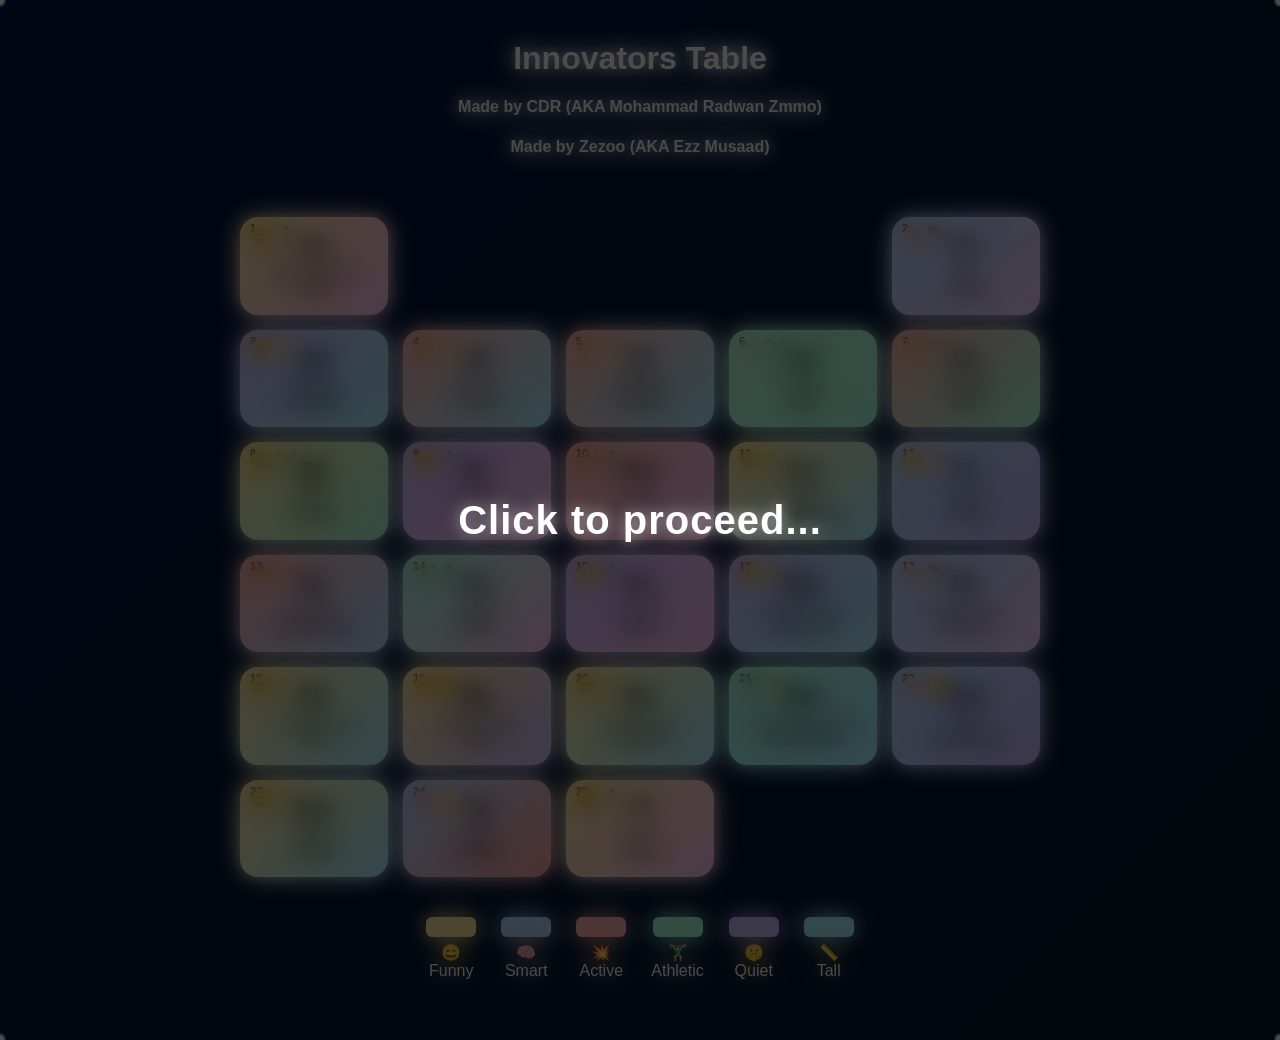
==== index.html @ 5bcdca37 "Changed to index.html" ====
<!DOCTYPE html>
<html lang="en">
<head>
<meta charset="UTF-8">
<meta name="viewport" content="width=device-width, initial-scale=1.0">
<link rel="stylesheet" href="style.css">
<title>Innovators Table</title>
</head>
<body>

<canvas id="stars"></canvas>  

<!-- ADDED OVERLAY -->
<div class="overlay" id="introOverlay">
  <div class="overlay-text">Click to proceed...</div>
</div>

<audio id="bgMusic" loop>
  <source src="bgmusic.mp3" type="audio/mpeg">
</audio>

<audio id="hoverSound">
  <source src="hover.mp3" type="audio/mpeg">
</audio>
  
<h1>Innovators Table</h1>
<h4>Made by CDR (AKA Mohammad Radwan Zmmo)</h4>
<h4>Made by Zezoo (AKA Ezz Musaad)</h4>
<div class="table">
  <!-- Row 1 -->
  <div class="element-box" data-info="funny,short">
    <div class="atomic-number">1</div>
    <div class="trait-emojis">😄🧍‍♂️</div>
    <div class="symbol">Aa</div><div class="name">Abdulmajeed<br>Atiah</div>
    <div class="info-popup">Funny 😄 · Short 🧍‍♂️</div>
  </div>
  <div style="grid-column: span 3;"></div>
  <div class="element-box" data-info="smart,skinny">
    <div class="atomic-number">2</div>
    <div class="trait-emojis">🧠🪶</div>
    <div class="symbol">At</div><div class="name">Aser<br>Atallah</div>
    <div class="info-popup">Smart 🧠 · Skinny 🪶</div>
  </div>

  <!-- Row 2 -->
  <div class="element-box" data-info="quiet,tall">
    <div class="atomic-number">3</div>
    <div class="trait-emojis">🤫📏</div>
    <div class="symbol">Ad</div><div class="name">Abdullah<br>Daifallah</div>
    <div class="info-popup">Quiet 🤫 · Tall 📏</div>
  </div>
  <div class="element-box" data-info="active,tall">
    <div class="atomic-number">4</div>
    <div class="trait-emojis">💥📏</div>
    <div class="symbol">Af</div><div class="name">Ahmad<br>Fouad</div>
    <div class="info-popup">Active 💥 · Tall 📏</div>
  </div>
  <div class="element-box" data-info="active,tall">
    <div class="atomic-number">5</div>
    <div class="trait-emojis">💥📏</div>
    <div class="symbol">Al</div><div class="name">Abdullah<br>Laelaoi</div>
    <div class="info-popup">Active 💥 · Tall 📏</div>
  </div>
  <div class="element-box" data-info="peaceful,athletic">
    <div class="atomic-number">6</div>
    <div class="trait-emojis">🕊️🏋️‍♂️</div>
    <div class="symbol">An</div><div class="name">Amjad<br>Niaz</div>
    <div class="info-popup">Peaceful 🕊️ · Athletic 🏋️‍♂️</div>
  </div>
  <div class="element-box" data-info="active,athletic">
    <div class="atomic-number">7</div>
    <div class="trait-emojis">💥🏋️‍♂️</div>
    <div class="symbol">Ao</div><div class="name">Ahmed<br>Omer</div>
    <div class="info-popup">Active 💥 · Athletic 🏋️‍♂️</div>
  </div>

  <!-- Row 3+ -->
  <div class="element-box" data-info="funny,athletic">
    <div class="atomic-number">8</div>
    <div class="trait-emojis">😄🏋️‍♂️</div>
    <div class="symbol">Bk</div><div class="name">Bader<br>Khayat</div>
    <div class="info-popup">Funny 😄 · Athletic 🏋️‍♂️</div>
  </div>
  <div class="element-box" data-info="quiet,short">
    <div class="atomic-number">9</div>
    <div class="trait-emojis">🤫🧍‍♂️</div>
    <div class="symbol">Br</div><div class="name">Batal<br>Rami</div>
    <div class="info-popup">Quiet 🤫 · Short 🧍‍♂️</div>
  </div>
  <div class="element-box" data-info="active,short">
    <div class="atomic-number">10</div>
    <div class="trait-emojis">💥🧍‍♂️</div>
    <div class="symbol">Em</div><div class="name">Ezz<br>Musaad</div>
    <div class="info-popup">Active 💥 · Short 🧍‍♂️</div>
  </div>
  <div class="element-box" data-info="funny,tall">
    <div class="atomic-number">11</div>
    <div class="trait-emojis">😄📏</div>
    <div class="symbol">Fm</div><div class="name">Fahad<br>Mohammad</div>
    <div class="info-popup">Funny 😄 · Tall 📏</div>
  </div>
  <div class="element-box" data-info="quiet,smart">
    <div class="atomic-number">12</div>
    <div class="trait-emojis">🤫🧠</div>
    <div class="symbol">Ft</div><div class="name">Fahad<br>Turki</div>
    <div class="info-popup">Quiet 🤫 · Smart 🧠</div>
  </div>
  <div class="element-box" data-info="active,smart">
    <div class="atomic-number">13</div>
    <div class="trait-emojis">💥🧠</div>
    <div class="symbol">Im</div><div class="name">Ibrahim<br>Mohammad</div>
    <div class="info-popup">Active 💥 · Smart 🧠</div>
  </div>
  <div class="element-box" data-info="athletic,short">
    <div class="atomic-number">14</div>
    <div class="trait-emojis">🏋️‍♂️🧍‍♂️</div>
    <div class="symbol">Ka</div><div class="name">Khalid<br>Adnan</div>
    <div class="info-popup">Athletic 🏋️‍♂️ · Short 🧍‍♂️</div>
  </div>
  <div class="element-box" data-info="quiet,short">
    <div class="atomic-number">15</div>
    <div class="trait-emojis">🤫🧍‍♂️</div>
    <div class="symbol">Kn</div><div class="name">Khalid<br>Nawar</div>
    <div class="info-popup">Quiet 🤫 · Short 🧍‍♂️</div>
  </div>
  <div class="element-box" data-info="quiet,tall">
    <div class="atomic-number">16</div>
    <div class="trait-emojis">🤫📏</div>
    <div class="symbol">Mm</div><div class="name">Mohammad<br>Mahmoud</div>
    <div class="info-popup">Quiet 🤫 · Tall 📏</div>
  </div>
  <div class="element-box" data-info="smart,skinny">
    <div class="atomic-number">17</div>
    <div class="trait-emojis">🧠🪶</div>
    <div class="symbol">Mr</div><div class="name">Mohammad<br>Radwan</div>
    <div class="info-popup">Smart 🧠 · Skinny 🪶</div>
  </div>
  <div class="element-box" data-info="funny,tall">
    <div class="atomic-number">18</div>
    <div class="trait-emojis">😄📏</div>
    <div class="symbol">Mt</div><div class="name">Mohammad<br>Tahir</div>
    <div class="info-popup">Funny 😄 · Tall 📏</div>
  </div>
  <div class="element-box" data-info="quiet,funny">
    <div class="atomic-number">19</div>
    <div class="trait-emojis">🤫😄</div>
    <div class="symbol">My</div><div class="name">Mohammad<br>Yassir</div>
    <div class="info-popup">Quiet 🤫 · Funny 😄</div>
  </div>
  <div class="element-box" data-info="funny,tall">
    <div class="atomic-number">20</div>
    <div class="trait-emojis">😄📏</div>
    <div class="symbol">Mz</div><div class="name">Mohammad<br>Zackaria</div>
    <div class="info-popup">Funny 😄 · Tall 📏</div>
  </div>
  <div class="element-box" data-info="athletic,tall">
    <div class="atomic-number">21</div>
    <div class="trait-emojis">🏋️‍♂️📏</div>
    <div class="symbol">Nm</div><div class="name">Naif Mohammad<br>Al Ghethami</div>
    <div class="info-popup">Athletic 🏋️‍♂️ · Tall 📏</div>
  </div>
  <div class="element-box" data-info="smart,quiet">
    <div class="atomic-number">22</div>
    <div class="trait-emojis">🧠🤫</div>
    <div class="symbol">Om</div><div class="name">Obay<br>Mohammad</div>
    <div class="info-popup">Smart 🧠 · Quiet 🤫</div>
  </div>
  <div class="element-box" data-info="funny,tall">
    <div class="atomic-number">23</div>
    <div class="trait-emojis">😄📏</div>
    <div class="symbol">Qm</div><div class="name">Qusai<br>Muteb</div>
    <div class="info-popup">Funny 😄 · Tall 📏</div>
  </div>
  <div class="element-box" data-info="smart,strong">
    <div class="atomic-number">24</div>
    <div class="trait-emojis">🧠💪</div>
    <div class="symbol">Ta</div><div class="name">Tarig<br>Ahmad</div>
    <div class="info-popup">Smart 🧠 · Strong 💪</div>
  </div>
  <div class="element-box" data-info="funny,short">
    <div class="atomic-number">25</div>
    <div class="trait-emojis">😄🧍‍♂️</div>
    <div class="symbol">Tf</div><div class="name">Turki<br>Fahad</div>
    <div class="info-popup">Funny 😄 · Short 🧍‍♂️</div>
  </div>
</div>

<!-- ---------- LEGEND ---------- -->
<div class="legend">
  <div class="legend-item">
    <div class="legend-color" style="background:var(--funny);"></div>
    😄<span>Funny</span>
  </div>
  <div class="legend-item">
    <div class="legend-color" style="background:var(--smart);"></div>
    🧠<span>Smart</span>
  </div>
  <div class="legend-item">
    <div class="legend-color" style="background:var(--active);"></div>
    💥<span>Active</span>
  </div>
  <div class="legend-item">
    <div class="legend-color" style="background:var(--athletic);"></div>
    🏋️‍♂️<span>Athletic</span>
  </div>
  <div class="legend-item">
    <div class="legend-color" style="background:var(--quiet);"></div>
    🤫<span>Quiet</span>
  </div>
  <div class="legend-item">
    <div class="legend-color" style="background:var(--tall);"></div>
    📏<span>Tall</span>
  </div>
</div>

<script src="index.js">
</script>
</body>
</html>
---- style.css ----
body {
  margin: 0;
  font-family: "Poppins", sans-serif;
  display: flex;
  flex-direction: column;
  align-items: center;
  justify-content: flex-start;
  min-height: 100vh;
  color: #000000;
  background: linear-gradient(135deg,#011240,#001628,#001e1f,#000221,#98fb98);
  background-size: 400% 400%;
  animation: rainbow 20s ease infinite;
  backdrop-filter: blur(10px);
}
@keyframes rainbow {
  0% {background-position: 0% 50%;}
  50% {background-position: 100% 50%;}
  100% {background-position: 0% 50%;}
}
h1 {
  margin-top: 40px;
  color: white;
  text-shadow: 0 0 10px rgba(255,255,255,0.5);
}

h4{
  margin-top: 0px;
  color: whitesmoke;
  text-shadow: 0 0 10px rgba(255,255,255,0.5);
}  
  
span {color:white}  
  
/* ---------- GRID ---------- */
.table {
  display: grid;
  grid-template-columns: repeat(5, 1fr);
  gap: 15px;
  padding: 40px;
  width: 90%;
  max-width: 800px;
}
.element-box {
  position: relative;
  padding: 15px;
  border-radius: 18px;
  color: #000000;
  box-shadow: 0 0 10px rgba(255,255,255,0.3);
  text-align: center;
  transition: transform 0.3s, box-shadow 0.3s;
  cursor: pointer;
}
.element-box:hover {
  transform: translateY(-5px);
  box-shadow: 0 0 25px rgba(255,255,255,0.6);
}
.atomic-number {
  position: absolute;
  top: 5px;
  left: 10px;
  font-size: 0.7rem;
  font-weight: bold;
}
.symbol { font-size: 1.5rem; font-weight: 700; }
.name { font-size: 0.9rem; margin-top: 5px; line-height: 1.2em; }

/* ---------- EMOJI ---------- */
.trait-emojis {
  position: absolute;
  top: 8px;
  left: 10px;
  font-size: 1.2rem;
}

/* ---------- POPUP ---------- */
.info-popup {
  position: absolute;
  bottom: 110%;
  left: 50%;
  transform: translateX(-50%);
  background: rgba(255,255,255,0.15);
  backdrop-filter: blur(8px);
  color: #fff;
  padding: 8px 12px;
  border-radius: 10px;
  font-size: 0.8rem;
  opacity: 0;
  pointer-events: none;
  transition: opacity 0.4s;
  white-space: nowrap;
}
.element-box:hover .info-popup {
  opacity: 1;
}

/* ---------- LEGEND ---------- */
.legend {
  display: flex;
  flex-wrap: wrap;
  justify-content: center;
  gap: 25px;
  margin-bottom: 60px;
}
.legend-item {
  display: flex;
  flex-direction: column;
  align-items: center;
}
.legend-color {
  width: 50px;
  height: 20px;
  border-radius: 6px;
  margin-bottom: 6px;
}

/* ---------- TRAIT COLORS ---------- */
:root {
  --funny: #ffe7a0;
  --smart: #b3d9ff;
  --active: #ffb3b3;
  --athletic: #a8ffe0;
  --quiet: #cbb8ff;
  --tall: #a8f0ff;
  --short: #ffc2f2;
  --strong: #ff9f9f;
  --peaceful: #b8ffd9;
  --skinny: #f0ccff;
}
#stars {
  position: fixed;
  top: 0;
  left: 0;
  width: 100%;
  height: 100%;
  z-index: -1;
}  
  
/* gradients for each combo */
[data-info*="funny"][data-info*="short"] {background:linear-gradient(135deg,var(--funny),var(--short));}
[data-info*="funny"][data-info*="tall"] {background:linear-gradient(135deg,var(--funny),var(--tall));}
[data-info*="funny"][data-info*="quiet"] {background:linear-gradient(135deg,var(--funny),var(--quiet));}
[data-info*="funny"][data-info*="strong"] {background:linear-gradient(135deg,var(--funny),var(--strong));}
[data-info*="funny"][data-info*="athletic"] {background:linear-gradient(135deg,var(--funny),var(--athletic));}
[data-info*="smart"][data-info*="quiet"] {background:linear-gradient(135deg,var(--smart),var(--quiet));}
[data-info*="active"][data-info*="athletic"] {background:linear-gradient(135deg,var(--active),var(--athletic));}
[data-info*="active"][data-info*="tall"] {background:linear-gradient(135deg,var(--active),var(--tall));}
[data-info*="peaceful"][data-info*="athletic"] {background:linear-gradient(135deg,var(--peaceful),var(--athletic));}
[data-info*="smart"][data-info*="skinny"] {background:linear-gradient(135deg,var(--smart),var(--skinny));}
[data-info*="athletic"][data-info*="short"] {background:linear-gradient(135deg,var(--athletic),var(--short));}
[data-info*="athletic"][data-info*="tall"] {background:linear-gradient(135deg,var(--athletic),var(--tall));}
[data-info*="smart"][data-info*="strong"] {background:linear-gradient(135deg,var(--smart),var(--strong));}
[data-info*="active"][data-info*="short"] {background:linear-gradient(135deg,var(--active),var(--short));}
[data-info*="quiet"][data-info*="tall"] {background:linear-gradient(135deg,var(--quiet),var(--tall));}
[data-info*="quiet"][data-info*="short"] {background:linear-gradient(135deg,var(--quiet),var(--short));}
[data-info*="active"][data-info*="smart"] {background:linear-gradient(135deg,var(--active),var(--smart));}

  
/* default fallback */
.element-box {background:linear-gradient(135deg,#999,#666);}

/* ========== ADDED OVERLAY STYLES ========== */
.overlay {
  position: fixed;
  top: 0;
  left: 0;
  width: 100%;
  height: 100%;
  background: rgba(0, 0, 0, 0.7);
  backdrop-filter: blur(12px);
  display: flex;
  align-items: center;
  justify-content: center;
  z-index: 9999;
  cursor: pointer;
  transition: opacity 0.6s ease-out;
  opacity: 1;
  pointer-events: all;
}

.overlay-text {
  color: white;
  font-size: 2.5rem;
  font-weight: 600;
  text-shadow: 0 0 15px rgba(255, 255, 255, 0.6);
  letter-spacing: 1px;
}

.overlay.fade-out {
  opacity: 0;
  pointer-events: none;
}
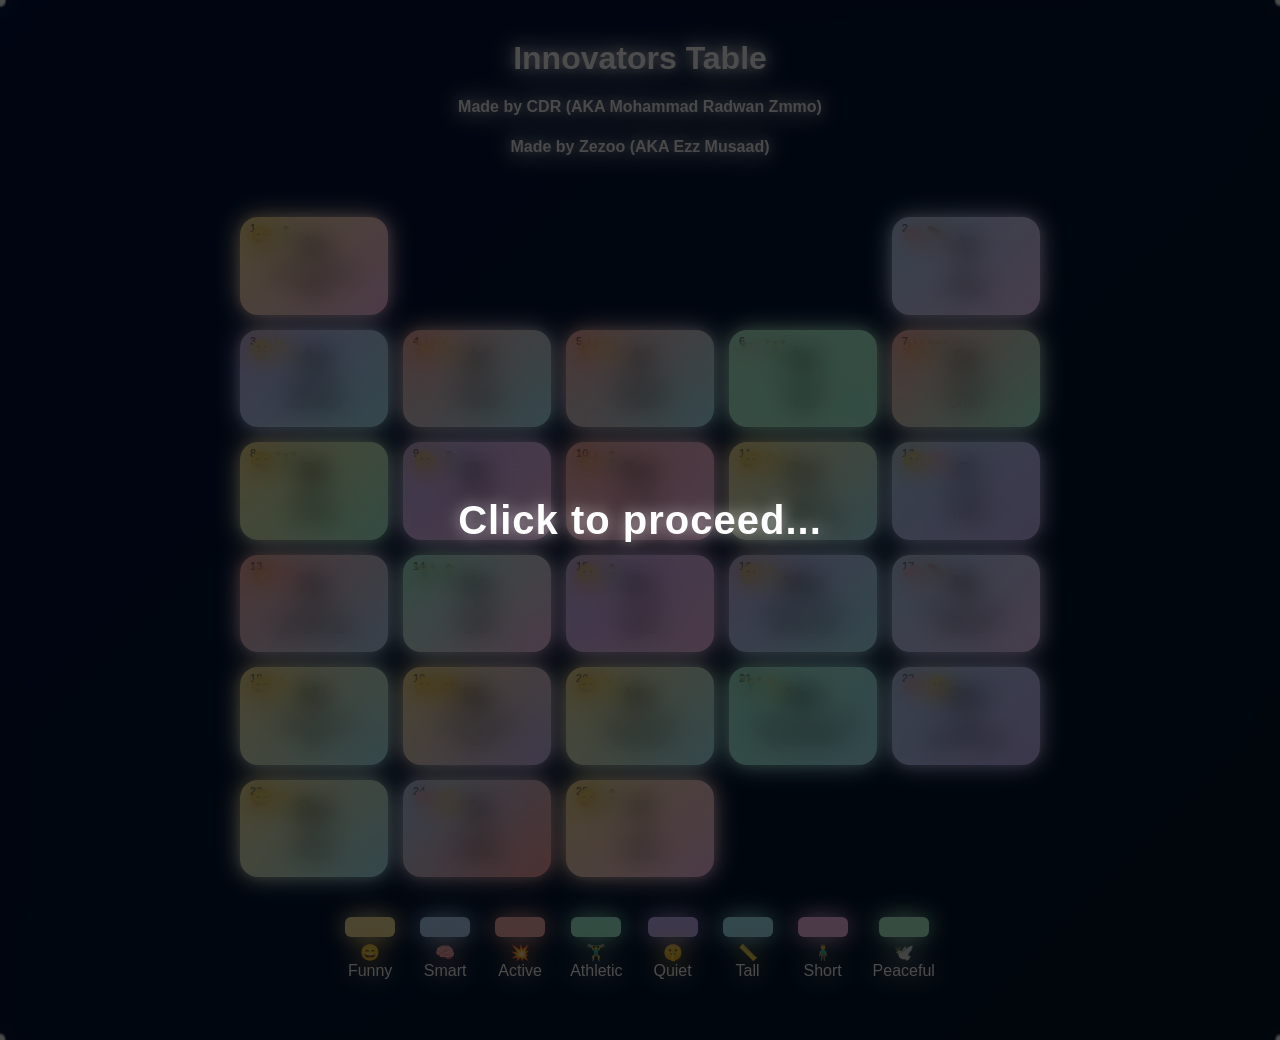
==== commit 5d7445bc: "Added the traits" ====
--- a/index.html
+++ b/index.html
@@ -211,6 +211,14 @@
     <div class="legend-color" style="background:var(--tall);"></div>
     📏<span>Tall</span>
   </div>
+  <div class="legend-item">
+    <div class="legend-color" style="background:var(--short);"></div>
+    🧍‍♂️<span>Short</span>
+  </div>
+  <div class="legend-item">
+    <div class="legend-color" style="background:var(--peaceful);"></div>
+    🕊️<span>Peaceful</span>
+  </div>
 </div>
 
 <script src="index.js">
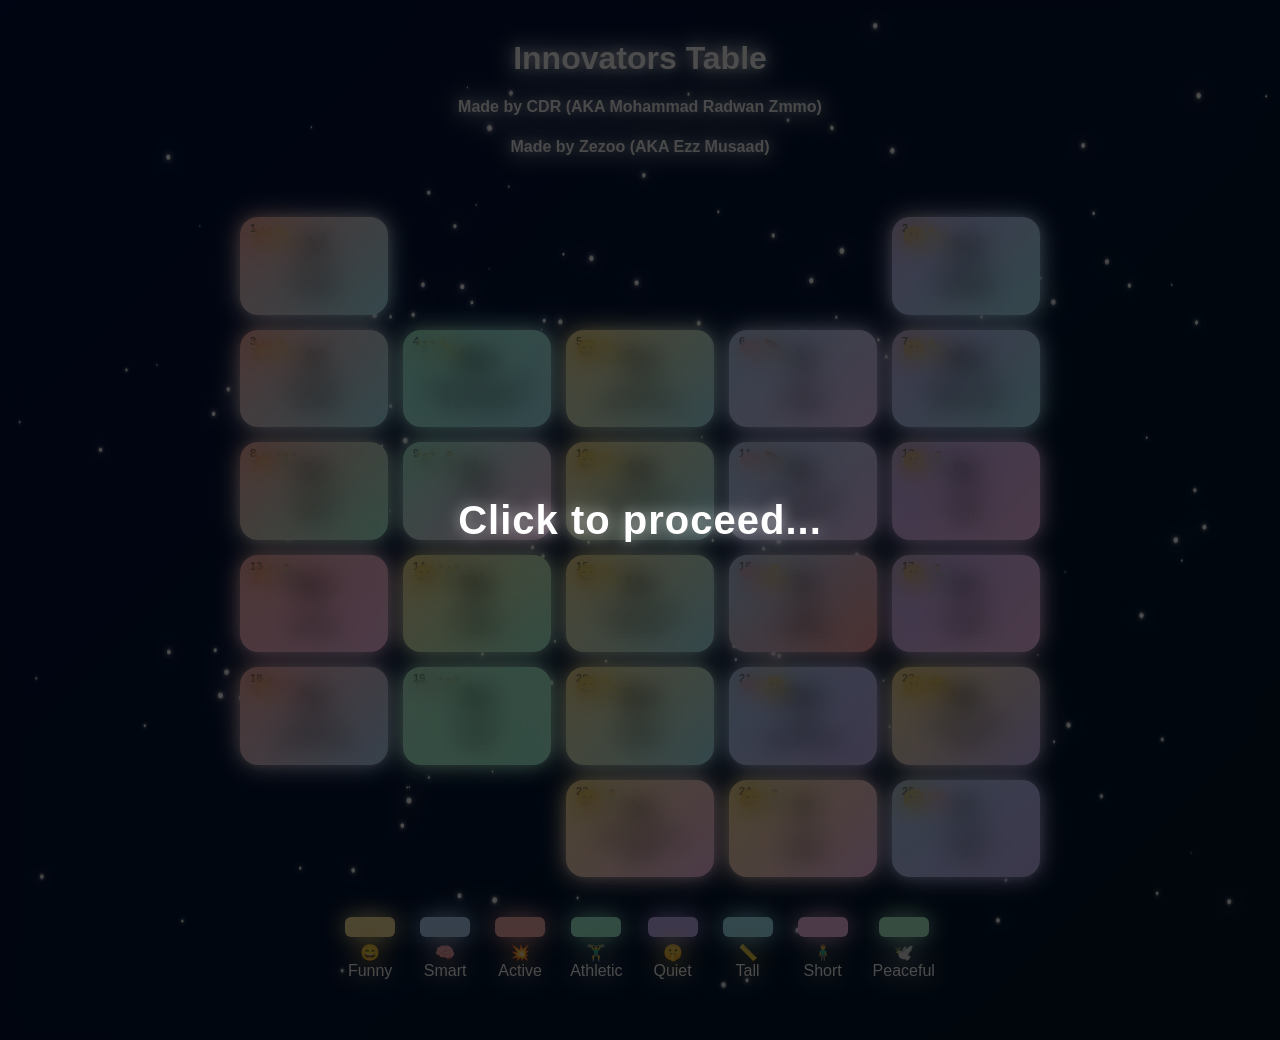
==== commit 0ba0dbaf: "Added Organization To The Table." ====
--- a/index.html
+++ b/index.html
@@ -8,9 +8,8 @@
 </head>
 <body>
 
-<canvas id="stars"></canvas>  
-
-<!-- ADDED OVERLAY -->
+<canvas id="stars"></canvas>
+
 <div class="overlay" id="introOverlay">
   <div class="overlay-text">Click to proceed...</div>
 </div>
@@ -27,165 +26,165 @@
 <h4>Made by CDR (AKA Mohammad Radwan Zmmo)</h4>
 <h4>Made by Zezoo (AKA Ezz Musaad)</h4>
 <div class="table">
-  <!-- Row 1 -->
+  <div class="element-box" data-info="active,tall">
+    <div class="atomic-number">1</div>
+    <div class="trait-emojis">💥📏</div>
+    <div class="symbol">Af</div><div class="name">Ahmad<br>Fouad</div>
+    <div class="info-popup">Active 💥 · Tall 📏</div>
+  </div>
+  <div style="grid-column: span 3;"></div>
+  <div class="element-box" data-info="quiet,tall">
+    <div class="atomic-number">2</div>
+    <div class="trait-emojis">🤫📏</div>
+    <div class="symbol">Ad</div><div class="name">Abdullah<br>Daifallah</div>
+    <div class="info-popup">Quiet 🤫 · Tall 📏</div>
+  </div>
+
+  <div class="element-box" data-info="active,tall">
+    <div class="atomic-number">3</div>
+    <div class="trait-emojis">💥📏</div>
+    <div class="symbol">Al</div><div class="name">Abdullah<br>Laelaoi</div>
+    <div class="info-popup">Active 💥 · Tall 📏</div>
+  </div>
+  <div class="element-box" data-info="athletic,tall">
+    <div class="atomic-number">4</div>
+    <div class="trait-emojis">🏋️‍♂️📏</div>
+    <div class="symbol">Nm</div><div class="name">Naif Mohammad<br>Al Ghethami</div>
+    <div class="info-popup">Athletic 🏋️‍♂️ · Tall 📏</div>
+  </div>
+  <div class="element-box" data-info="funny,tall">
+    <div class="atomic-number">5</div>
+    <div class="trait-emojis">😄📏</div>
+    <div class="symbol">Fm</div><div class="name">Fahad<br>Mohammad</div>
+    <div class="info-popup">Funny 😄 · Tall 📏</div>
+  </div>
+  <div class="element-box" data-info="smart,skinny">
+    <div class="atomic-number">6</div>
+    <div class="trait-emojis">🧠🪶</div>
+    <div class="symbol">At</div><div class="name">Aser<br>Atallah</div>
+    <div class="info-popup">Smart 🧠 · Skinny 🪶</div>
+  </div>
+  <div class="element-box" data-info="quiet,tall">
+    <div class="atomic-number">7</div>
+    <div class="trait-emojis">🤫📏</div>
+    <div class="symbol">Mm</div><div class="name">Mohammad<br>Mahmoud</div>
+    <div class="info-popup">Quiet 🤫 · Tall 📏</div>
+  </div>
+
+  <div class="element-box" data-info="active,athletic">
+    <div class="atomic-number">8</div>
+    <div class="trait-emojis">💥🏋️‍♂️</div>
+    <div class="symbol">Ao</div><div class="name">Ahmed<br>Omer</div>
+    <div class="info-popup">Active 💥 · Athletic 🏋️‍♂️</div>
+  </div>
+  <div class="element-box" data-info="athletic,short">
+    <div class="atomic-number">9</div>
+    <div class="trait-emojis">🏋️‍♂️🧍‍♂️</div>
+    <div class="symbol">Ka</div><div class="name">Khalid<br>Adnan</div>
+    <div class="info-popup">Athletic 🏋️‍♂️ · Short 🧍‍♂️</div>
+  </div>
+  <div class="element-box" data-info="funny,tall">
+    <div class="atomic-number">10</div>
+    <div class="trait-emojis">😄📏</div>
+    <div class="symbol">Mt</div><div class="name">Mohammad<br>Tahir</div>
+    <div class="info-popup">Funny 😄 · Tall 📏</div>
+  </div>
+  <div class="element-box" data-info="smart,skinny">
+    <div class="atomic-number">11</div>
+    <div class="trait-emojis">🧠🪶</div>
+    <div class="symbol">Mr</div><div class="name">Mohammad<br>Radwan</div>
+    <div class="info-popup">Smart 🧠 · Skinny 🪶</div>
+  </div>
+  <div class="element-box" data-info="quiet,short">
+    <div class="atomic-number">12</div>
+    <div class="trait-emojis">🤫🧍‍♂️</div>
+    <div class="symbol">Br</div><div class="name">Batal<br>Rami</div>
+    <div class="info-popup">Quiet 🤫 · Short 🧍‍♂️</div>
+  </div>
+
+  <div class="element-box" data-info="active,short">
+    <div class="atomic-number">13</div>
+    <div class="trait-emojis">💥🧍‍♂️</div>
+    <div class="symbol">Em</div><div class="name">Ezz<br>Musaad</div>
+    <div class="info-popup">Active 💥 · Short 🧍‍♂️</div>
+  </div>
+  <div class="element-box" data-info="funny,athletic">
+    <div class="atomic-number">14</div>
+    <div class="trait-emojis">😄🏋️‍♂️</div>
+    <div class="symbol">Bk</div><div class="name">Bader<br>Khayat</div>
+    <div class="info-popup">Funny 😄 · Athletic 🏋️‍♂️</div>
+  </div>
+  <div class="element-box" data-info="funny,tall">
+    <div class="atomic-number">15</div>
+    <div class="trait-emojis">😄📏</div>
+    <div class="symbol">Mz</div><div class="name">Mohammad<br>Zackaria</div>
+    <div class="info-popup">Funny 😄 · Tall 📏</div>
+  </div>
+  <div class="element-box" data-info="smart,strong">
+    <div class="atomic-number">16</div>
+    <div class="trait-emojis">🧠💪</div>
+    <div class="symbol">Ta</div><div class="name">Tarig<br>Ahmad</div>
+    <div class="info-popup">Smart 🧠 · Strong 💪</div>
+  </div>
+  <div class="element-box" data-info="quiet,short">
+    <div class="atomic-number">17</div>
+    <div class="trait-emojis">🤫🧍‍♂️</div>
+    <div class="symbol">Kn</div><div class="name">Khalid<br>Nawar</div>
+    <div class="info-popup">Quiet 🤫 · Short 🧍‍♂️</div>
+  </div>
+
+  <div class="element-box" data-info="active,smart">
+    <div class="atomic-number">18</div>
+    <div class="trait-emojis">💥🧠</div>
+    <div class="symbol">Im</div><div class="name">Ibrahim<br>Mohammad</div>
+    <div class="info-popup">Active 💥 · Smart 🧠</div>
+  </div>
+  <div class="element-box" data-info="peaceful,athletic">
+    <div class="atomic-number">19</div>
+    <div class="trait-emojis">🕊️🏋️‍♂️</div>
+    <div class="symbol">An</div><div class="name">Amjad<br>Niaz</div>
+    <div class="info-popup">Peaceful 🕊️ · Athletic 🏋️‍♂️</div>
+  </div>
+  <div class="element-box" data-info="funny,tall">
+    <div class="atomic-number">20</div>
+    <div class="trait-emojis">😄📏</div>
+    <div class="symbol">Qm</div><div class="name">Qusai<br>Muteb</div>
+    <div class="info-popup">Funny 😄 · Tall 📏</div>
+  </div>
+  <div class="element-box" data-info="smart,quiet">
+    <div class="atomic-number">21</div>
+    <div class="trait-emojis">🧠🤫</div>
+    <div class="symbol">Om</div><div class="name">Obay<br>Mohammad</div>
+    <div class="info-popup">Smart 🧠 · Quiet 🤫</div>
+  </div>
+  <div class="element-box" data-info="quiet,funny">
+    <div class="atomic-number">22</div>
+    <div class="trait-emojis">🤫😄</div>
+    <div class="symbol">My</div><div class="name">Mohammad<br>Yassir</div>
+    <div class="info-popup">Quiet 🤫 · Funny 😄</div>
+  </div>
+
+  <div style="grid-column: span 2;"></div>
   <div class="element-box" data-info="funny,short">
-    <div class="atomic-number">1</div>
+    <div class="atomic-number">23</div>
     <div class="trait-emojis">😄🧍‍♂️</div>
     <div class="symbol">Aa</div><div class="name">Abdulmajeed<br>Atiah</div>
     <div class="info-popup">Funny 😄 · Short 🧍‍♂️</div>
   </div>
-  <div style="grid-column: span 3;"></div>
-  <div class="element-box" data-info="smart,skinny">
-    <div class="atomic-number">2</div>
-    <div class="trait-emojis">🧠🪶</div>
-    <div class="symbol">At</div><div class="name">Aser<br>Atallah</div>
-    <div class="info-popup">Smart 🧠 · Skinny 🪶</div>
-  </div>
-
-  <!-- Row 2 -->
-  <div class="element-box" data-info="quiet,tall">
-    <div class="atomic-number">3</div>
-    <div class="trait-emojis">🤫📏</div>
-    <div class="symbol">Ad</div><div class="name">Abdullah<br>Daifallah</div>
-    <div class="info-popup">Quiet 🤫 · Tall 📏</div>
-  </div>
-  <div class="element-box" data-info="active,tall">
-    <div class="atomic-number">4</div>
-    <div class="trait-emojis">💥📏</div>
-    <div class="symbol">Af</div><div class="name">Ahmad<br>Fouad</div>
-    <div class="info-popup">Active 💥 · Tall 📏</div>
-  </div>
-  <div class="element-box" data-info="active,tall">
-    <div class="atomic-number">5</div>
-    <div class="trait-emojis">💥📏</div>
-    <div class="symbol">Al</div><div class="name">Abdullah<br>Laelaoi</div>
-    <div class="info-popup">Active 💥 · Tall 📏</div>
-  </div>
-  <div class="element-box" data-info="peaceful,athletic">
-    <div class="atomic-number">6</div>
-    <div class="trait-emojis">🕊️🏋️‍♂️</div>
-    <div class="symbol">An</div><div class="name">Amjad<br>Niaz</div>
-    <div class="info-popup">Peaceful 🕊️ · Athletic 🏋️‍♂️</div>
-  </div>
-  <div class="element-box" data-info="active,athletic">
-    <div class="atomic-number">7</div>
-    <div class="trait-emojis">💥🏋️‍♂️</div>
-    <div class="symbol">Ao</div><div class="name">Ahmed<br>Omer</div>
-    <div class="info-popup">Active 💥 · Athletic 🏋️‍♂️</div>
-  </div>
-
-  <!-- Row 3+ -->
-  <div class="element-box" data-info="funny,athletic">
-    <div class="atomic-number">8</div>
-    <div class="trait-emojis">😄🏋️‍♂️</div>
-    <div class="symbol">Bk</div><div class="name">Bader<br>Khayat</div>
-    <div class="info-popup">Funny 😄 · Athletic 🏋️‍♂️</div>
-  </div>
-  <div class="element-box" data-info="quiet,short">
-    <div class="atomic-number">9</div>
-    <div class="trait-emojis">🤫🧍‍♂️</div>
-    <div class="symbol">Br</div><div class="name">Batal<br>Rami</div>
-    <div class="info-popup">Quiet 🤫 · Short 🧍‍♂️</div>
-  </div>
-  <div class="element-box" data-info="active,short">
-    <div class="atomic-number">10</div>
-    <div class="trait-emojis">💥🧍‍♂️</div>
-    <div class="symbol">Em</div><div class="name">Ezz<br>Musaad</div>
-    <div class="info-popup">Active 💥 · Short 🧍‍♂️</div>
-  </div>
-  <div class="element-box" data-info="funny,tall">
-    <div class="atomic-number">11</div>
-    <div class="trait-emojis">😄📏</div>
-    <div class="symbol">Fm</div><div class="name">Fahad<br>Mohammad</div>
-    <div class="info-popup">Funny 😄 · Tall 📏</div>
+  <div class="element-box" data-info="funny,short">
+    <div class="atomic-number">24</div>
+    <div class="trait-emojis">😄🧍‍♂️</div>
+    <div class="symbol">Tf</div><div class="name">Turki<br>Fahad</div>
+    <div class="info-popup">Funny 😄 · Short 🧍‍♂️</div>
   </div>
   <div class="element-box" data-info="quiet,smart">
-    <div class="atomic-number">12</div>
+    <div class="atomic-number">25</div>
     <div class="trait-emojis">🤫🧠</div>
     <div class="symbol">Ft</div><div class="name">Fahad<br>Turki</div>
     <div class="info-popup">Quiet 🤫 · Smart 🧠</div>
   </div>
-  <div class="element-box" data-info="active,smart">
-    <div class="atomic-number">13</div>
-    <div class="trait-emojis">💥🧠</div>
-    <div class="symbol">Im</div><div class="name">Ibrahim<br>Mohammad</div>
-    <div class="info-popup">Active 💥 · Smart 🧠</div>
-  </div>
-  <div class="element-box" data-info="athletic,short">
-    <div class="atomic-number">14</div>
-    <div class="trait-emojis">🏋️‍♂️🧍‍♂️</div>
-    <div class="symbol">Ka</div><div class="name">Khalid<br>Adnan</div>
-    <div class="info-popup">Athletic 🏋️‍♂️ · Short 🧍‍♂️</div>
-  </div>
-  <div class="element-box" data-info="quiet,short">
-    <div class="atomic-number">15</div>
-    <div class="trait-emojis">🤫🧍‍♂️</div>
-    <div class="symbol">Kn</div><div class="name">Khalid<br>Nawar</div>
-    <div class="info-popup">Quiet 🤫 · Short 🧍‍♂️</div>
-  </div>
-  <div class="element-box" data-info="quiet,tall">
-    <div class="atomic-number">16</div>
-    <div class="trait-emojis">🤫📏</div>
-    <div class="symbol">Mm</div><div class="name">Mohammad<br>Mahmoud</div>
-    <div class="info-popup">Quiet 🤫 · Tall 📏</div>
-  </div>
-  <div class="element-box" data-info="smart,skinny">
-    <div class="atomic-number">17</div>
-    <div class="trait-emojis">🧠🪶</div>
-    <div class="symbol">Mr</div><div class="name">Mohammad<br>Radwan</div>
-    <div class="info-popup">Smart 🧠 · Skinny 🪶</div>
-  </div>
-  <div class="element-box" data-info="funny,tall">
-    <div class="atomic-number">18</div>
-    <div class="trait-emojis">😄📏</div>
-    <div class="symbol">Mt</div><div class="name">Mohammad<br>Tahir</div>
-    <div class="info-popup">Funny 😄 · Tall 📏</div>
-  </div>
-  <div class="element-box" data-info="quiet,funny">
-    <div class="atomic-number">19</div>
-    <div class="trait-emojis">🤫😄</div>
-    <div class="symbol">My</div><div class="name">Mohammad<br>Yassir</div>
-    <div class="info-popup">Quiet 🤫 · Funny 😄</div>
-  </div>
-  <div class="element-box" data-info="funny,tall">
-    <div class="atomic-number">20</div>
-    <div class="trait-emojis">😄📏</div>
-    <div class="symbol">Mz</div><div class="name">Mohammad<br>Zackaria</div>
-    <div class="info-popup">Funny 😄 · Tall 📏</div>
-  </div>
-  <div class="element-box" data-info="athletic,tall">
-    <div class="atomic-number">21</div>
-    <div class="trait-emojis">🏋️‍♂️📏</div>
-    <div class="symbol">Nm</div><div class="name">Naif Mohammad<br>Al Ghethami</div>
-    <div class="info-popup">Athletic 🏋️‍♂️ · Tall 📏</div>
-  </div>
-  <div class="element-box" data-info="smart,quiet">
-    <div class="atomic-number">22</div>
-    <div class="trait-emojis">🧠🤫</div>
-    <div class="symbol">Om</div><div class="name">Obay<br>Mohammad</div>
-    <div class="info-popup">Smart 🧠 · Quiet 🤫</div>
-  </div>
-  <div class="element-box" data-info="funny,tall">
-    <div class="atomic-number">23</div>
-    <div class="trait-emojis">😄📏</div>
-    <div class="symbol">Qm</div><div class="name">Qusai<br>Muteb</div>
-    <div class="info-popup">Funny 😄 · Tall 📏</div>
-  </div>
-  <div class="element-box" data-info="smart,strong">
-    <div class="atomic-number">24</div>
-    <div class="trait-emojis">🧠💪</div>
-    <div class="symbol">Ta</div><div class="name">Tarig<br>Ahmad</div>
-    <div class="info-popup">Smart 🧠 · Strong 💪</div>
-  </div>
-  <div class="element-box" data-info="funny,short">
-    <div class="atomic-number">25</div>
-    <div class="trait-emojis">😄🧍‍♂️</div>
-    <div class="symbol">Tf</div><div class="name">Turki<br>Fahad</div>
-    <div class="info-popup">Funny 😄 · Short 🧍‍♂️</div>
-  </div>
 </div>
 
-<!-- ---------- LEGEND ---------- -->
 <div class="legend">
   <div class="legend-item">
     <div class="legend-color" style="background:var(--funny);"></div>
@@ -221,7 +220,6 @@
   </div>
 </div>
 
-<script src="index.js">
-</script>
+<script src="index.js"></script>
 </body>
 </html>
--- a/style.css
+++ b/style.css
@@ -31,7 +31,6 @@
   
 span {color:white}  
   
-/* ---------- GRID ---------- */
 .table {
   display: grid;
   grid-template-columns: repeat(5, 1fr);
@@ -64,7 +63,6 @@
 .symbol { font-size: 1.5rem; font-weight: 700; }
 .name { font-size: 0.9rem; margin-top: 5px; line-height: 1.2em; }
 
-/* ---------- EMOJI ---------- */
 .trait-emojis {
   position: absolute;
   top: 8px;
@@ -72,7 +70,6 @@
   font-size: 1.2rem;
 }
 
-/* ---------- POPUP ---------- */
 .info-popup {
   position: absolute;
   bottom: 110%;
@@ -93,7 +90,6 @@
   opacity: 1;
 }
 
-/* ---------- LEGEND ---------- */
 .legend {
   display: flex;
   flex-wrap: wrap;
@@ -113,7 +109,6 @@
   margin-bottom: 6px;
 }
 
-/* ---------- TRAIT COLORS ---------- */
 :root {
   --funny: #ffe7a0;
   --smart: #b3d9ff;
@@ -135,7 +130,6 @@
   z-index: -1;
 }  
   
-/* gradients for each combo */
 [data-info*="funny"][data-info*="short"] {background:linear-gradient(135deg,var(--funny),var(--short));}
 [data-info*="funny"][data-info*="tall"] {background:linear-gradient(135deg,var(--funny),var(--tall));}
 [data-info*="funny"][data-info*="quiet"] {background:linear-gradient(135deg,var(--funny),var(--quiet));}
@@ -155,10 +149,8 @@
 [data-info*="active"][data-info*="smart"] {background:linear-gradient(135deg,var(--active),var(--smart));}
 
   
-/* default fallback */
 .element-box {background:linear-gradient(135deg,#999,#666);}
 
-/* ========== ADDED OVERLAY STYLES ========== */
 .overlay {
   position: fixed;
   top: 0;
